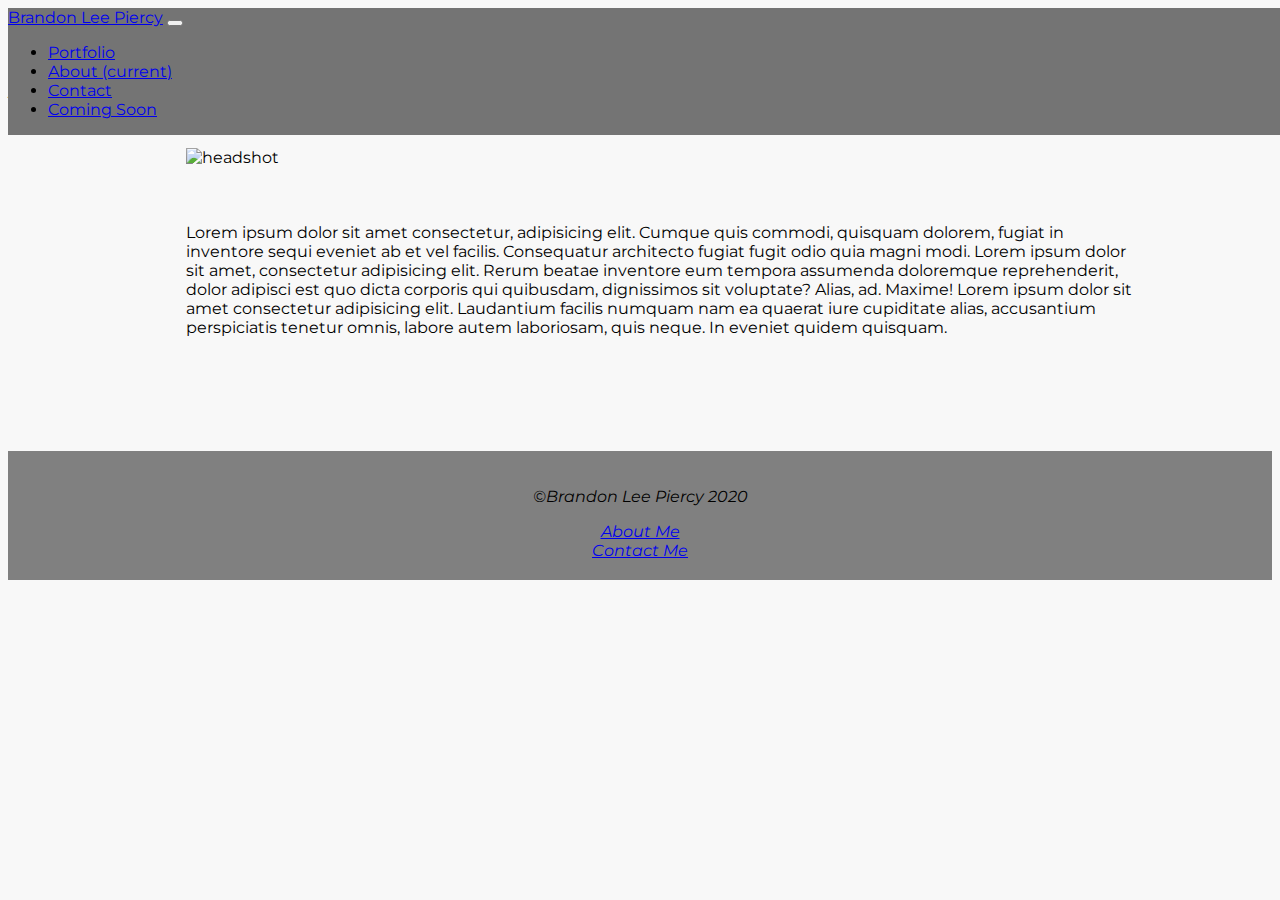
==== about.html @ f173df81 "fixed the header link to main page on about and contact" ====
<!DOCTYPE html>
<html lang="en">
<head>
    <meta charset="UTF-8">
    <meta name="viewport" content="width=device-width, initial-scale=1.0">
    <title>B. Piercy - About</title>

    <link rel="stylesheet" href="https://cdn.jsdelivr.net/npm/bootstrap@4.5.3/dist/css/bootstrap.min.css" integrity="sha384-TX8t27EcRE3e/ihU7zmQxVncDAy5uIKz4rEkgIXeMed4M0jlfIDPvg6uqKI2xXr2" crossorigin="anonymous">
    <link rel="stylesheet" href="assets/style.css">
    <link href="https://fonts.googleapis.com/css2?family=Montserrat:ital,wght@0,300;1,300&display=swap" rel="stylesheet">

</head>

<body>

    <nav class="navbar navbar-expand-lg navbar-dark" style="background-color: #747474">
        <a class="navbar-brand" href="index.html">Brandon Lee Piercy</a>
        <button class="navbar-toggler" type="button" data-toggle="collapse" data-target="#navbarNav" aria-controls="navbarNav" aria-expanded="false" aria-label="Toggle navigation">
          <span class="navbar-toggler-icon"></span>
        </button>
        <div class="collapse navbar-collapse" id="navbarNav">
          <ul class="navbar-nav">
            <li class="nav-item">
              <a class="nav-link" href="index.html">Portfolio</a>
            </li>
            <li class="nav-item active">
              <a class="nav-link" href="about.html">About <span class="sr-only">(current)</span></a>
            </li>
            <li class="nav-item">
              <a class="nav-link" href="contact.html">Contact</a>
            </li>
            <li class="nav-item">
              <a class="nav-link disabled" href="#" tabindex="-1" aria-disabled="true">Coming Soon</a>
            </li>
          </ul>
        </div>
      </nav>

      <br>
      <br>

      <div class="jumbotron jumbotron-fluid">
        <div class="container">
          <h1 class="display-4">About Me</h1>
        </div>
      </div>

      <div class="aboutmebox">
        <div class="row">
          <div class="headshot"><img src="https://www.sapanalytics.cloud/wp-content/uploads/2018/03/500x500.jpg" alt="headshot"></div>

          <div class="aboutme"><p>Lorem ipsum dolor sit amet consectetur, adipisicing elit. Cumque quis commodi, quisquam dolorem, fugiat in inventore sequi eveniet ab et vel facilis. Consequatur architecto fugiat fugit odio quia magni modi.
            Lorem ipsum dolor sit amet, consectetur adipisicing elit. Rerum beatae inventore eum tempora assumenda doloremque reprehenderit, dolor adipisci est quo dicta corporis qui quibusdam, dignissimos sit voluptate? Alias, ad. Maxime!
            Lorem ipsum dolor sit amet consectetur adipisicing elit. Laudantium facilis numquam nam ea quaerat iure cupiditate alias, accusantium perspiciatis tenetur omnis, labore autem laboriosam, quis neque. In eveniet quidem quisquam.
          </p></div>
        
        </div>  
      </div>


    <script src="https://code.jquery.com/jquery-3.5.1.slim.min.js" integrity="sha384-DfXdz2htPH0lsSSs5nCTpuj/zy4C+OGpamoFVy38MVBnE+IbbVYUew+OrCXaRkfj" crossorigin="anonymous"></script>
    <script src="https://cdn.jsdelivr.net/npm/bootstrap@4.5.3/dist/js/bootstrap.bundle.min.js" integrity="sha384-ho+j7jyWK8fNQe+A12Hb8AhRq26LrZ/JpcUGGOn+Y7RsweNrtN/tE3MoK7ZeZDyx" crossorigin="anonymous"></script>

    
</body>

<br>
<br>
<br>
<br>
<br>
<br>
<br>
<br>
<br>
<br>
<br>
<br>
<br>
<br>
<br>
<br>
<br>


<footer>
  
  <section class="footer-text">
    <p>&#169;Brandon Lee Piercy 2020</p>
    <a href="about.html">About Me</a>
    <br>
    <a href="contact.html">Contact Me</a>
  </section>

</footer>

</html>
---- assets/style.css ----
.project-box {
    width: 75%;
}

.aboutmebox {
    width: 75%;
    margin: 0 auto;
}

.project-image {
    float: left;
    padding: 20px;
    width: 33%;
    object-fit: cover;
}

.project-desc {
    float:left;
    padding: 20px;
    width: 50%;
}

footer {
    background-color: #808080;
    margin:0 auto;
    padding: 20px;

}

.footer-text {
    text-align:center;
    font-style: italic;
}

.headshot {
    float:left;
}

.aboutme {
    float: left;
    padding: 20px;
    width: 45%;
}

.email-form {
    width: 50%;
    margin: 0 auto;
}


@media screen and (max-width: 1500px) {

    body {
        background-color: #f8f8f8;
    }

    .project-image {
        width: 100%;
        float: left;
        object-fit: cover;
        padding: 20px;
    }

    .project-desc {
        width: 100%;
        float: left;
        padding: 20px;
    }

    .headshot {
        width: 100%;
        float: left;
        object-fit: cover;
        padding: 20px;
    }

    .aboutme {
        width: 100%;
        float: left;
        padding: 20px;
    }
}

body {
    font-family: 'Montserrat', sans-serif;
}

.lead {
    font-style: italic;
}

.navbar {
    position:fixed;
    width:100%;
}

.jumbotron {
    background-image: url(https://lh3.googleusercontent.com/proxy/JB9xj74QQUt8-p_BDSEvOU0Bzyd7MEMiuJwaMogBzb3pkg1P_Il4J_rXErn_rqJwQ8xscavTCV-4eKrsJFq3-mD4ssApOnsni50uQk4DX5og7XIJIdgJgQv4Aydk2uNb0vo);
    object-fit: cover;
    height: 100%;
    width: 100%;
    object-position:center;
}

.headshot {
    width:33%;
    float:left;
}

.paragraph-abme {
    width: 66%;
    float:left;
}
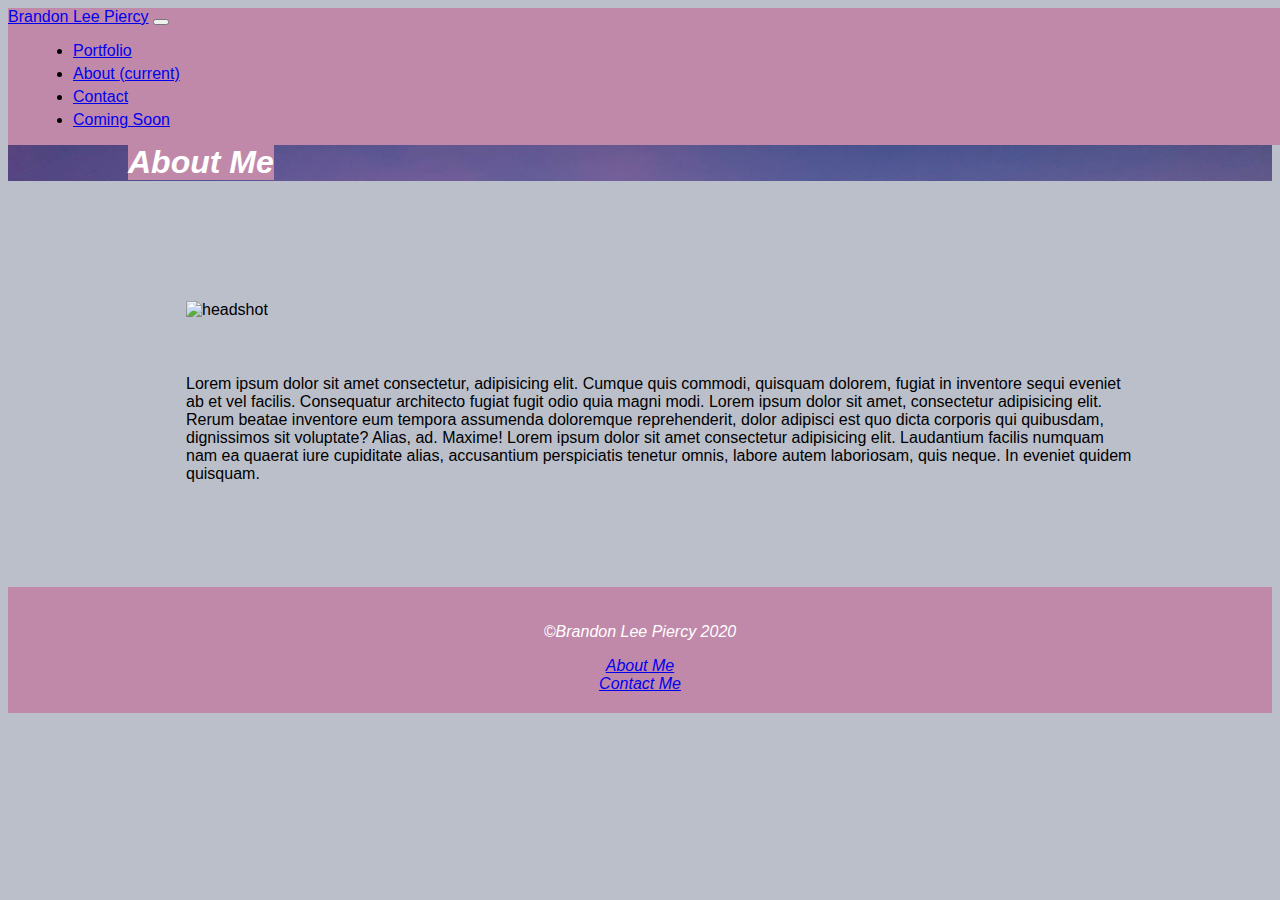
==== commit 781e7599: "added styling to the paragraphs, changed fonts for something a little stronger, and fixed some mobil" ====
--- a/about.html
+++ b/about.html
@@ -13,7 +13,7 @@
 
 <body>
 
-    <nav class="navbar navbar-expand-lg navbar-dark" style="background-color: #747474">
+    <nav class="navbar navbar-expand-lg navbar-dark">
         <a class="navbar-brand" href="index.html">Brandon Lee Piercy</a>
         <button class="navbar-toggler" type="button" data-toggle="collapse" data-target="#navbarNav" aria-controls="navbarNav" aria-expanded="false" aria-label="Toggle navigation">
           <span class="navbar-toggler-icon"></span>
@@ -41,7 +41,7 @@
 
       <div class="jumbotron jumbotron-fluid">
         <div class="container">
-          <h1 class="display-4">About Me</h1>
+          <h1 class="display-4"><span class="jumbotron-text">About Me</span></h1>
         </div>
       </div>
 
--- a/assets/style.css
+++ b/assets/style.css
@@ -1,5 +1,12 @@
 .project-box {
     width: 75%;
+}
+
+.nav-item {
+    margin-left: 25px;
+    margin-right: 25px;
+    margin-top: 5px;
+    margin-bottom: 5px;
 }
 
 .aboutmebox {
@@ -21,15 +28,15 @@
 }
 
 footer {
-    background-color: #808080;
+    background-color: rgb(193,137,169);
     margin:0 auto;
     padding: 20px;
-
 }
 
 .footer-text {
     text-align:center;
     font-style: italic;
+    color: white;
 }
 
 .headshot {
@@ -47,59 +54,52 @@
     margin: 0 auto;
 }
 
-
-@media screen and (max-width: 1500px) {
-
-    body {
-        background-color: #f8f8f8;
-    }
-
-    .project-image {
-        width: 100%;
-        float: left;
-        object-fit: cover;
-        padding: 20px;
-    }
-
-    .project-desc {
-        width: 100%;
-        float: left;
-        padding: 20px;
-    }
-
-    .headshot {
-        width: 100%;
-        float: left;
-        object-fit: cover;
-        padding: 20px;
-    }
-
-    .aboutme {
-        width: 100%;
-        float: left;
-        padding: 20px;
-    }
-}
-
 body {
-    font-family: 'Montserrat', sans-serif;
+    font-family: 'Heebo', sans-serif;
+    background-color:rgb(187, 191, 202);
 }
 
 .lead {
     font-style: italic;
+    margin: 50px;
+    color: white;
+}
+
+.display-4 {
+    margin: 100px;
+    color: white;
+    font-style: italic;
+    font-weight: 900;
 }
 
 .navbar {
     position:fixed;
     width:100%;
+    background-color: rgb(193,137,169);
+}
+
+.jumbotron-text {
+    background-color: rgb(193,137,169);
+    margin: 20px;
 }
 
 .jumbotron {
-    background-image: url(https://lh3.googleusercontent.com/proxy/JB9xj74QQUt8-p_BDSEvOU0Bzyd7MEMiuJwaMogBzb3pkg1P_Il4J_rXErn_rqJwQ8xscavTCV-4eKrsJFq3-mD4ssApOnsni50uQk4DX5og7XIJIdgJgQv4Aydk2uNb0vo);
-    object-fit: cover;
-    height: 100%;
-    width: 100%;
-    object-position:center;
+    background-image: url('images/jumbotronimage.jpg');
+    background-position: 50% 0%;
+    background-size: cover;
+}
+
+.jumbotron-container {
+    padding-top: 50px;
+    padding-bottom: 50px;
+}
+
+.project-heading {
+    color:white;
+}
+
+.project-text {
+    color: white;
 }
 
 .headshot {
@@ -110,4 +110,38 @@
 .paragraph-abme {
     width: 66%;
     float:left;
+}
+
+@media screen and (max-width: 1500px) {
+
+
+    .project-image {
+        width: 100%;
+        float: left;
+        object-fit: cover;
+        padding: 20px;
+        margin: 0 auto;
+    }
+
+    .project-desc {
+        width: 100%;
+        float: left;
+        padding: 20px;
+        margin: 0 auto;
+    }
+
+    .headshot {
+        width: 100%;
+        float: left;
+        object-fit: cover;
+        padding: 20px;
+        margin: 0 auto;
+    }
+
+    .aboutme {
+        width: 100%;
+        float: left;
+        padding: 20px;
+        margin: 0 auto;
+    }
 }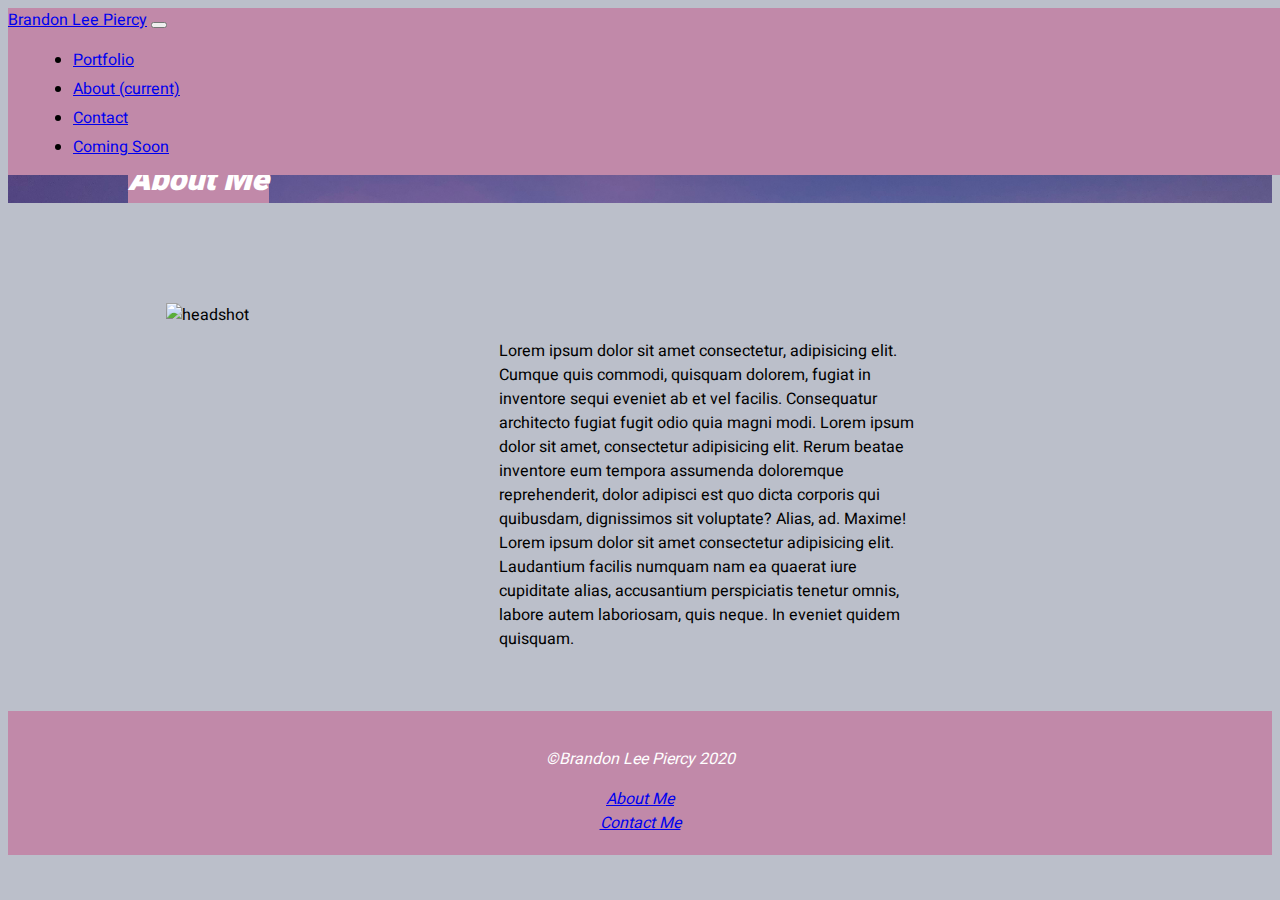
==== commit ce209e5d: "updated footer link styles, fixed fonts and head positioning on all other pages" ====
--- a/about.html
+++ b/about.html
@@ -6,8 +6,9 @@
     <title>B. Piercy - About</title>
 
     <link rel="stylesheet" href="https://cdn.jsdelivr.net/npm/bootstrap@4.5.3/dist/css/bootstrap.min.css" integrity="sha384-TX8t27EcRE3e/ihU7zmQxVncDAy5uIKz4rEkgIXeMed4M0jlfIDPvg6uqKI2xXr2" crossorigin="anonymous">
+    <link rel="preconnect" href="https://fonts.gstatic.com">
+    <link href="https://fonts.googleapis.com/css2?family=Heebo:wght@900&display=swap" rel="stylesheet">
     <link rel="stylesheet" href="assets/style.css">
-    <link href="https://fonts.googleapis.com/css2?family=Montserrat:ital,wght@0,300;1,300&display=swap" rel="stylesheet">
 
 </head>
 
--- a/assets/style.css
+++ b/assets/style.css
@@ -1,59 +1,3 @@
-.project-box {
-    width: 75%;
-}
-
-.nav-item {
-    margin-left: 25px;
-    margin-right: 25px;
-    margin-top: 5px;
-    margin-bottom: 5px;
-}
-
-.aboutmebox {
-    width: 75%;
-    margin: 0 auto;
-}
-
-.project-image {
-    float: left;
-    padding: 20px;
-    width: 33%;
-    object-fit: cover;
-}
-
-.project-desc {
-    float:left;
-    padding: 20px;
-    width: 50%;
-}
-
-footer {
-    background-color: rgb(193,137,169);
-    margin:0 auto;
-    padding: 20px;
-}
-
-.footer-text {
-    text-align:center;
-    font-style: italic;
-    color: white;
-}
-
-.headshot {
-    float:left;
-}
-
-.aboutme {
-    float: left;
-    padding: 20px;
-    width: 45%;
-}
-
-.email-form {
-    width: 50%;
-    margin: 0 auto;
-}
-
 body {
     font-family: 'Heebo', sans-serif;
     background-color:rgb(187, 191, 202);
@@ -76,6 +20,7 @@
     position:fixed;
     width:100%;
     background-color: rgb(193,137,169);
+    z-index: 1;
 }
 
 .jumbotron-text {
@@ -94,13 +39,100 @@
     padding-bottom: 50px;
 }
 
+.project-box {
+    width: 75%;
+}
+
+.nav-item {
+    margin-left: 25px;
+    margin-right: 25px;
+    margin-top: 5px;
+    margin-bottom: 5px;
+}
+
+.aboutmebox {
+    width: 75%;
+    margin: 0 auto;
+}
+
+.image-box {
+    justify-content: center;
+    align-items: center;
+    display: flex;
+}
+
+.project-image {
+    display: block;
+    max-width: 100%;
+    border: rgb(193, 137, 169) 3px solid;
+    padding: 0%;
+}
+
+.project-desc {
+    float:left;
+    padding: 20px;
+    width: 50%;
+}
+
 .project-heading {
     color:white;
+    text-align: center;
+    font-style: italic;
 }
 
 .project-text {
     color: white;
 }
+
+.link-box {
+    text-align: center;
+}
+
+.project-link {
+    color:  rgb(193,137,169);
+    font-style: italic;
+}
+
+.project-link:hover {
+    color:  white;
+}
+
+footer {
+    background-color: rgb(193,137,169);
+    margin:0 auto;
+    padding: 20px;
+}
+
+.footer-text {
+    text-align:center;
+    font-style: italic;
+    color: white;
+}
+
+.footer-link {
+    color: white;
+}
+
+.footer-link:hover {
+    color: rgb(234,150,164);
+}
+
+.headshot {
+    float:left;
+}
+
+.aboutme {
+    float: left;
+    padding: 20px;
+    width: 45%;
+}
+
+.email-form {
+    width: 50%;
+    margin: 0 auto;
+}
+
+
 
 .headshot {
     width:33%;
@@ -112,14 +144,13 @@
     float:left;
 }
 
-@media screen and (max-width: 1500px) {
+@media screen and (max-width: 990px) {
 
 
     .project-image {
         width: 100%;
         float: left;
         object-fit: cover;
-        padding: 20px;
         margin: 0 auto;
     }
 
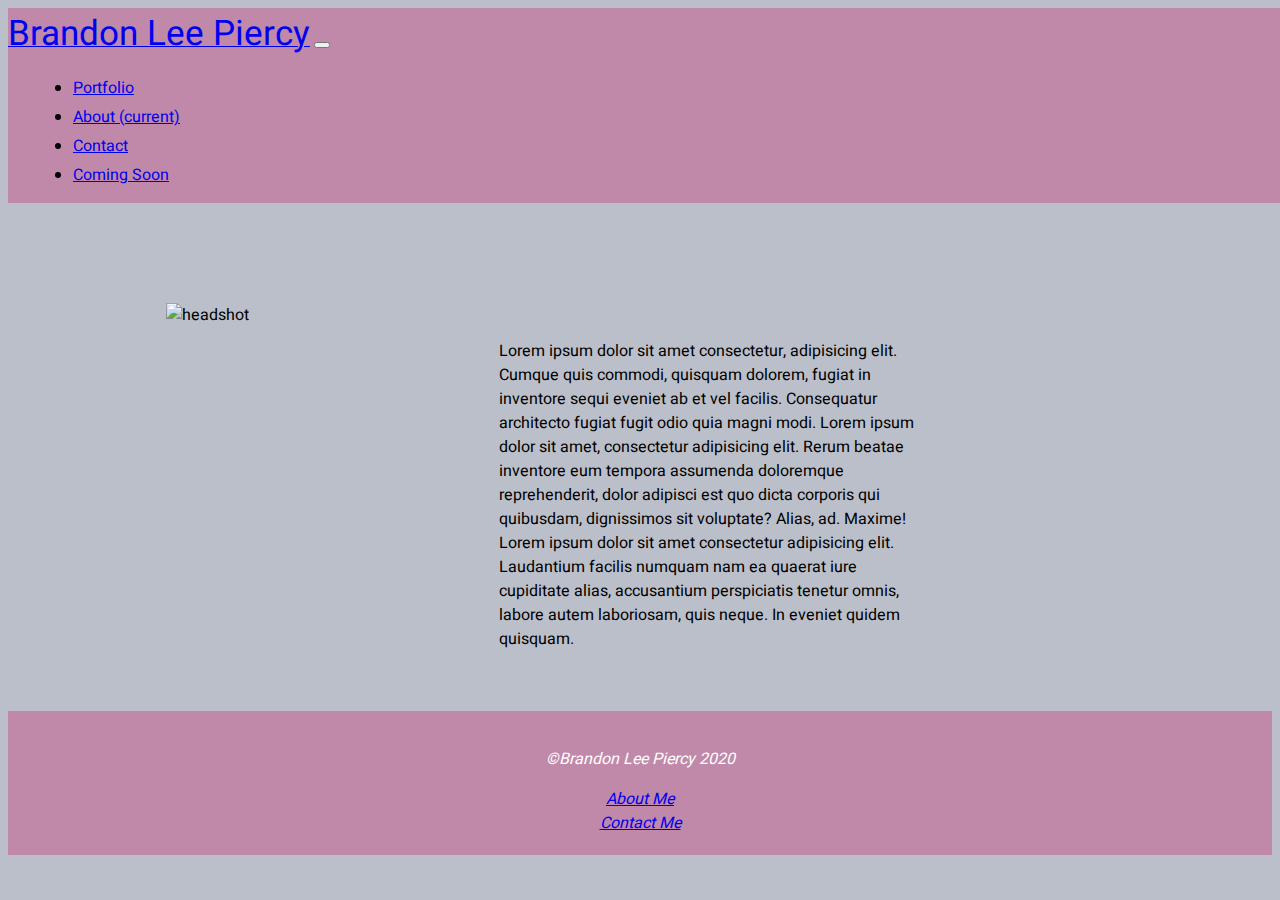
==== commit ab71305d: "made name larger to make it more imposing." ====
--- a/about.html
+++ b/about.html
@@ -15,7 +15,7 @@
 <body>
 
     <nav class="navbar navbar-expand-lg navbar-dark">
-        <a class="navbar-brand" href="index.html">Brandon Lee Piercy</a>
+        <a class="navbar-brand" href="index.html"><span class="nav-name">Brandon Lee Piercy</span></a>
         <button class="navbar-toggler" type="button" data-toggle="collapse" data-target="#navbarNav" aria-controls="navbarNav" aria-expanded="false" aria-label="Toggle navigation">
           <span class="navbar-toggler-icon"></span>
         </button>
--- a/assets/style.css
+++ b/assets/style.css
@@ -23,6 +23,17 @@
     z-index: 1;
 }
 
+.nav-name {
+    font-size: 35px;
+}
+
+.nav-item {
+    margin-left: 25px;
+    margin-right: 25px;
+    margin-top: 5px;
+    margin-bottom: 5px;
+}
+
 .jumbotron-text {
     background-color: rgb(193,137,169);
     margin: 20px;
@@ -41,13 +52,6 @@
 
 .project-box {
     width: 75%;
-}
-
-.nav-item {
-    margin-left: 25px;
-    margin-right: 25px;
-    margin-top: 5px;
-    margin-bottom: 5px;
 }
 
 .aboutmebox {
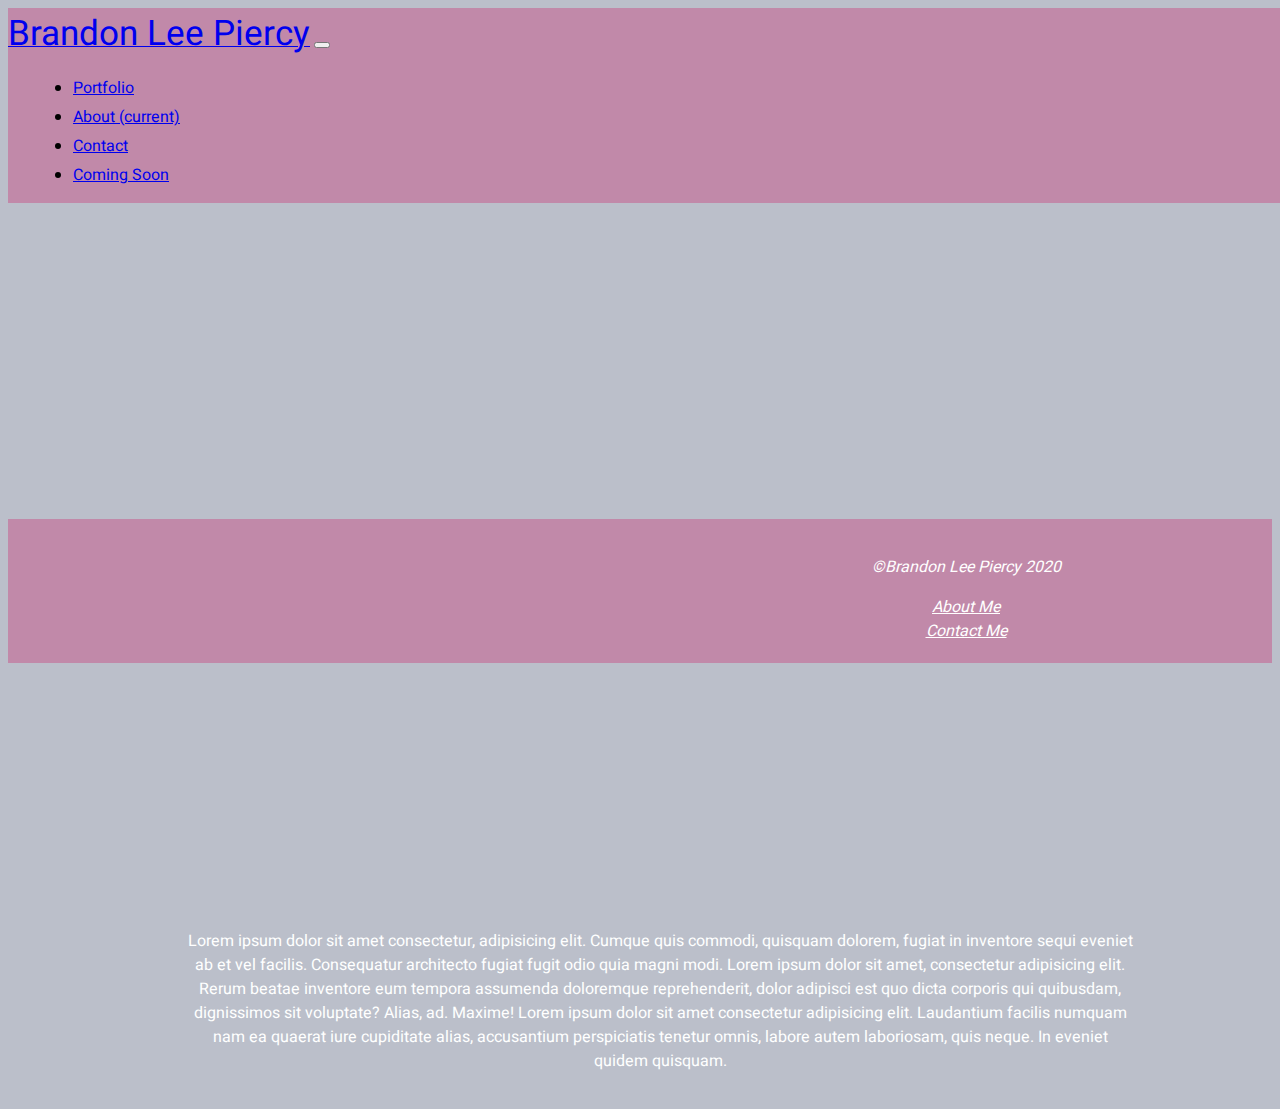
==== commit 6e496239: "fixed mobile responsiveness on about page entirely" ====
--- a/about.html
+++ b/about.html
@@ -48,15 +48,41 @@
 
       <div class="aboutmebox">
         <div class="row">
-          <div class="headshot"><img src="https://www.sapanalytics.cloud/wp-content/uploads/2018/03/500x500.jpg" alt="headshot"></div>
+          
+          <div class="headshot"></div>
+          
 
-          <div class="aboutme"><p>Lorem ipsum dolor sit amet consectetur, adipisicing elit. Cumque quis commodi, quisquam dolorem, fugiat in inventore sequi eveniet ab et vel facilis. Consequatur architecto fugiat fugit odio quia magni modi.
+          <div class="container aboutme">
+            <p class="about-text">Lorem ipsum dolor sit amet consectetur, adipisicing elit. Cumque quis commodi, quisquam dolorem, fugiat in inventore sequi eveniet ab et vel facilis. Consequatur architecto fugiat fugit odio quia magni modi.
             Lorem ipsum dolor sit amet, consectetur adipisicing elit. Rerum beatae inventore eum tempora assumenda doloremque reprehenderit, dolor adipisci est quo dicta corporis qui quibusdam, dignissimos sit voluptate? Alias, ad. Maxime!
             Lorem ipsum dolor sit amet consectetur adipisicing elit. Laudantium facilis numquam nam ea quaerat iure cupiditate alias, accusantium perspiciatis tenetur omnis, labore autem laboriosam, quis neque. In eveniet quidem quisquam.
-          </p></div>
+            </p>
+          </div>
         
         </div>  
       </div>
+
+      <br>
+      <br>
+      <br>
+      <br>
+      <br>
+      <br>
+      <br>
+      <br>
+      <br>
+
+
+      <footer>
+        
+        <section class="footer-text">
+          <p>&#169;Brandon Lee Piercy 2020</p>
+          <a href="about.html" class="footer-link">About Me</a>
+          <br>
+          <a href="contact.html" class="footer-link">Contact Me</a>
+        </section>
+
+      </footer>
 
 
     <script src="https://code.jquery.com/jquery-3.5.1.slim.min.js" integrity="sha384-DfXdz2htPH0lsSSs5nCTpuj/zy4C+OGpamoFVy38MVBnE+IbbVYUew+OrCXaRkfj" crossorigin="anonymous"></script>
@@ -65,34 +91,4 @@
     
 </body>
 
-<br>
-<br>
-<br>
-<br>
-<br>
-<br>
-<br>
-<br>
-<br>
-<br>
-<br>
-<br>
-<br>
-<br>
-<br>
-<br>
-<br>
-
-
-<footer>
-  
-  <section class="footer-text">
-    <p>&#169;Brandon Lee Piercy 2020</p>
-    <a href="about.html">About Me</a>
-    <br>
-    <a href="contact.html">Contact Me</a>
-  </section>
-
-</footer>
-
 </html>--- a/assets/style.css
+++ b/assets/style.css
@@ -122,13 +122,29 @@
 }
 
 .headshot {
-    float:left;
+    background-image: url('https://www.sapanalytics.cloud/wp-content/uploads/2018/03/500x500.jpg');
+    height: 500px;
+    width: 500px;
+    margin: 10px;
+    background-repeat: no-repeat;
+    background-size: cover;
+    background-position: center;
+}
+
+.headshot-image {
+    display: flex;
+    object-fit: cover;
 }
 
 .aboutme {
     float: left;
     padding: 20px;
-    width: 45%;
+    padding-top: 120px;
+    width: 40%;
+    justify-content: center;
+    align-items: center;
+    text-align: center;
+    margin-left: 150px;
 }
 
 .email-form {
@@ -136,21 +152,34 @@
     margin: 0 auto;
 }
 
-
-
-.headshot {
-    width:33%;
-    float:left;
-}
-
-.paragraph-abme {
-    width: 66%;
-    float:left;
+.about-text {
+    color: white;
+}
+
+@media screen and (max-width: 1760px) {
+
+    .aboutme {
+        width: 100%;
+        float: left;
+        padding: 20px;
+        margin: 0 auto;
+    }
+
+    .headshot {
+        width: 50%;
+        float: left;
+        object-fit: cover;
+        padding: 20px;
+        margin: 0 auto;
+        justify-content: center;
+        align-items: center;
+        margin-bottom: 50px;
+    }
+
 }
 
 @media screen and (max-width: 990px) {
 
-
     .project-image {
         width: 100%;
         float: left;
@@ -166,11 +195,13 @@
     }
 
     .headshot {
-        width: 100%;
+        width: 50%;
         float: left;
         object-fit: cover;
-        padding: 20px;
-        margin: 0 auto;
+        margin: 0 auto;
+        justify-content: center;
+        align-items: center;
+        margin-bottom: 50px;
     }
 
     .aboutme {
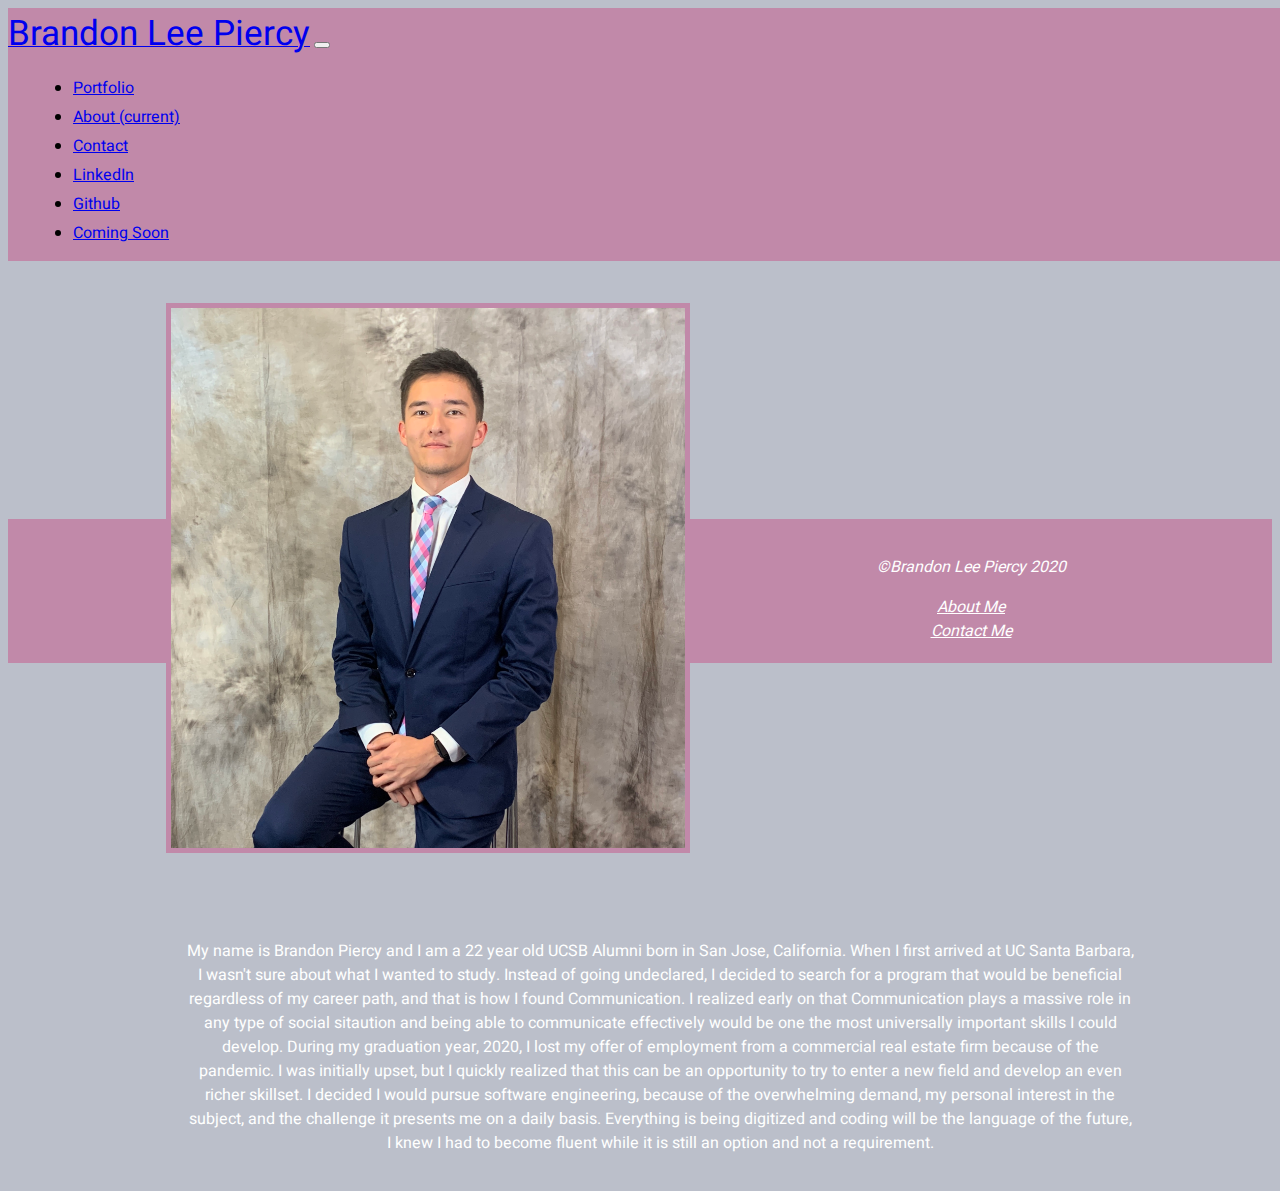
==== commit b0948193: "compelted the about me page, added links to linkedin and github, updated the styling on the contact " ====
--- a/about.html
+++ b/about.html
@@ -31,6 +31,12 @@
               <a class="nav-link" href="contact.html">Contact</a>
             </li>
             <li class="nav-item">
+              <a class="nav-link" href="https://www.linkedin.com/in/brandon-piercy-8713a1130/" target="blank">LinkedIn</a>
+            </li>
+            <li class="nav-item">
+              <a class="nav-link" href="https://github.com/brandonleepiercy" target="blank">Github</a>
+            </li>
+            <li class="nav-item">
               <a class="nav-link disabled" href="#" tabindex="-1" aria-disabled="true">Coming Soon</a>
             </li>
           </ul>
@@ -53,12 +59,17 @@
           
 
           <div class="container aboutme">
-            <p class="about-text">Lorem ipsum dolor sit amet consectetur, adipisicing elit. Cumque quis commodi, quisquam dolorem, fugiat in inventore sequi eveniet ab et vel facilis. Consequatur architecto fugiat fugit odio quia magni modi.
-            Lorem ipsum dolor sit amet, consectetur adipisicing elit. Rerum beatae inventore eum tempora assumenda doloremque reprehenderit, dolor adipisci est quo dicta corporis qui quibusdam, dignissimos sit voluptate? Alias, ad. Maxime!
-            Lorem ipsum dolor sit amet consectetur adipisicing elit. Laudantium facilis numquam nam ea quaerat iure cupiditate alias, accusantium perspiciatis tenetur omnis, labore autem laboriosam, quis neque. In eveniet quidem quisquam.
+            <p class="about-text">
+              My name is Brandon Piercy and I am a 22 year old UCSB Alumni born in San Jose, California. When I first arrived at UC Santa Barbara, I wasn't sure 
+              about what I wanted to study. Instead of going undeclared, I decided to search for a program that would be beneficial regardless of my career path, 
+              and that is how I found Communication. I realized early on that Communication plays a massive role in any type of social sitaution and being able to 
+              communicate effectively would be one the most universally important skills I could develop. During my graduation year, 2020, I lost my offer of employment from 
+              a commercial real estate firm because of the pandemic. I was initially upset, but I quickly realized that this can be an opportunity to try to enter a new field
+              and develop an even richer skillset. I decided I would pursue software engineering, because of the overwhelming demand, my personal interest in the subject, 
+              and the challenge it presents me on a daily basis. Everything is being digitized and coding will be the language of the future, I knew I had to become fluent while it is still an option and 
+              not a requirement. 
             </p>
           </div>
-        
         </div>  
       </div>
 
@@ -83,8 +94,6 @@
         </section>
 
       </footer>
-
-
     <script src="https://code.jquery.com/jquery-3.5.1.slim.min.js" integrity="sha384-DfXdz2htPH0lsSSs5nCTpuj/zy4C+OGpamoFVy38MVBnE+IbbVYUew+OrCXaRkfj" crossorigin="anonymous"></script>
     <script src="https://cdn.jsdelivr.net/npm/bootstrap@4.5.3/dist/js/bootstrap.bundle.min.js" integrity="sha384-ho+j7jyWK8fNQe+A12Hb8AhRq26LrZ/JpcUGGOn+Y7RsweNrtN/tE3MoK7ZeZDyx" crossorigin="anonymous"></script>
 
--- a/assets/style.css
+++ b/assets/style.css
@@ -59,6 +59,11 @@
     margin: 0 auto;
 }
 
+.about-me-links {
+    width: 75;
+    margin: 0 auto;
+}
+
 .image-box {
     justify-content: center;
     align-items: center;
@@ -122,13 +127,14 @@
 }
 
 .headshot {
-    background-image: url('https://www.sapanalytics.cloud/wp-content/uploads/2018/03/500x500.jpg');
+    background-image: url('images/me.jpg');
     height: 500px;
     width: 500px;
     margin: 10px;
     background-repeat: no-repeat;
     background-size: cover;
-    background-position: center;
+    background-position: 50% 30%;
+    border: rgb(193,137,169) solid 5px;
 }
 
 .headshot-image {
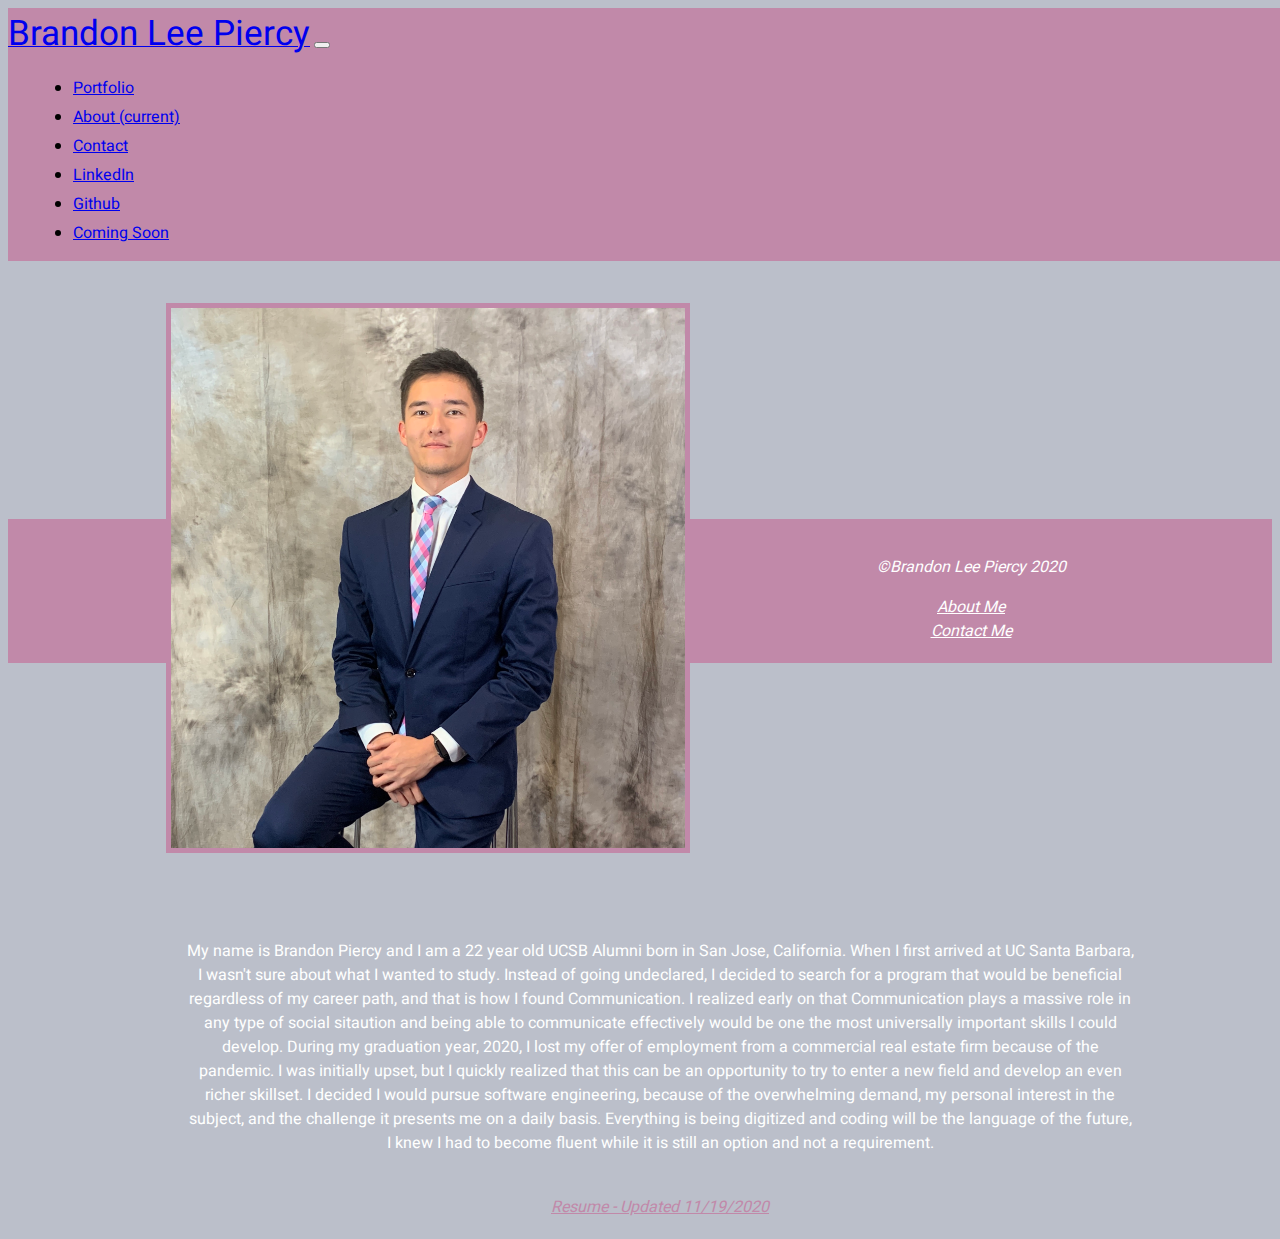
==== commit a5a82532: "added a resume" ====
--- a/about.html
+++ b/about.html
@@ -69,6 +69,8 @@
               and the challenge it presents me on a daily basis. Everything is being digitized and coding will be the language of the future, I knew I had to become fluent while it is still an option and 
               not a requirement. 
             </p>
+            <br>
+            <a href="assets/Resume.pdf" class="project-link">Resume - Updated 11/19/2020</a>
           </div>
         </div>  
       </div>
